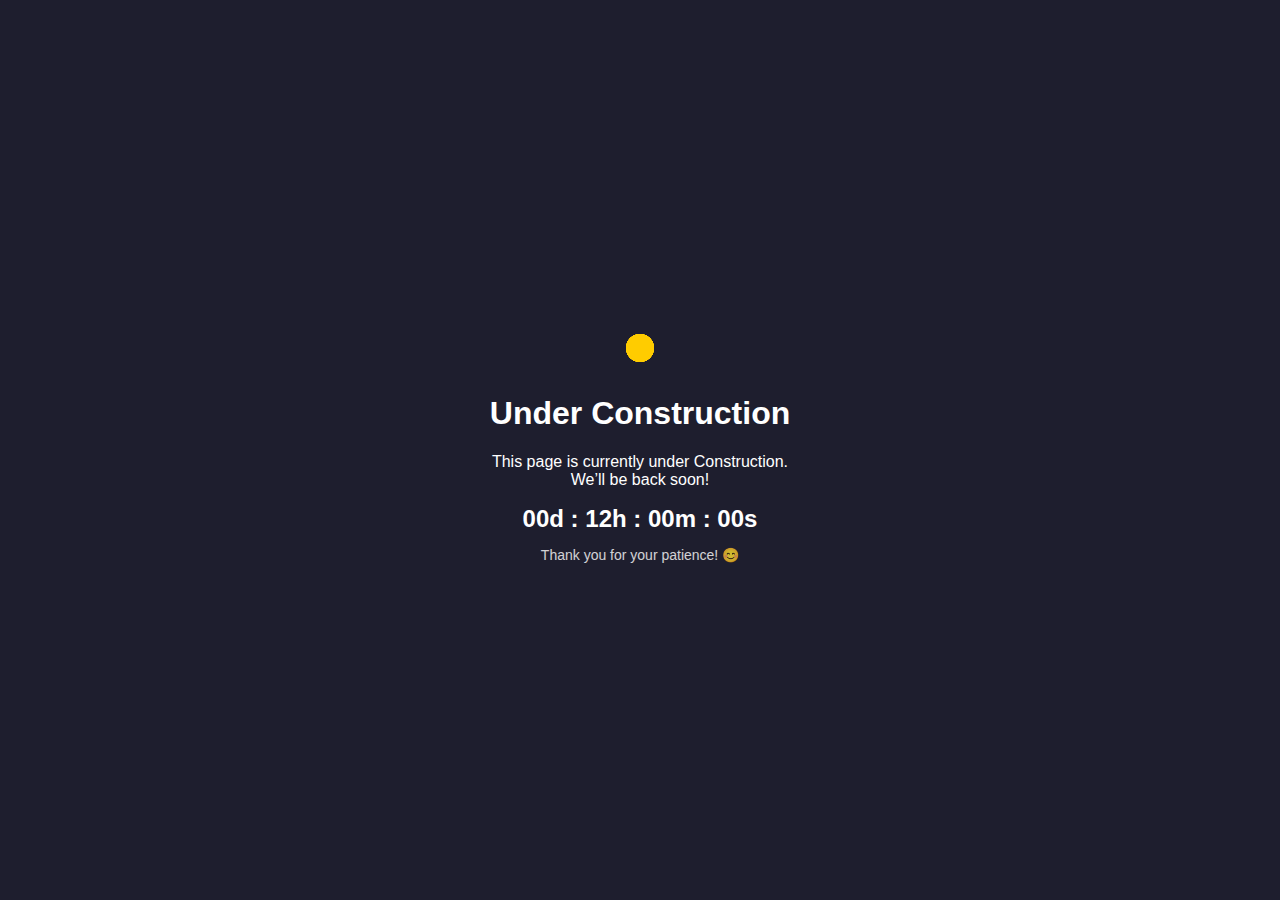
==== construction.html @ db143d0f "Add 'Pro' difficulty option and create construction page for future updates" ====
<!DOCTYPE html>
<html lang="en">
<head>
    <meta charset="UTF-8">
    <meta name="viewport" content="width=device-width, initial-scale=1.0">
    <title>Maintenance Mode</title>
    <link rel="stylesheet" href="styles.css">
    <style>
        /* General Styles */
body {
    margin: 0;
    padding: 0;
    display: flex;
    justify-content: center;
    align-items: center;
    height: 100vh;
    background-color: #1e1e2e;
    color: white;
    font-family: Arial, sans-serif;
    text-align: center;
}

/* Maintenance Container */
.maintenance-container {
    max-width: 500px;
    padding: 20px;
}

/* Animated Gear */
.gear {
    width: 50px;
    height: 50px;
    margin: 0 auto 15px;
    position: relative;
    animation: spin 2s linear infinite;
}

.gear-inner {
    width: 100%;
    height: 100%;
    background: radial-gradient(circle, #ffcc00 40%, transparent 41%);
    border-radius: 50%;
    position: absolute;
}

/* Countdown Timer */
.countdown {
    font-size: 24px;
    font-weight: bold;
    margin-top: 10px;
}

/* Small Text */
.small {
    font-size: 14px;
    opacity: 0.8;
}

/* Gear Rotation Animation */
@keyframes spin {
    0% { transform: rotate(0deg); }
    100% { transform: rotate(360deg); }
}

    </style>
</head>
<body>
    <div class="maintenance-container">
        <div class="gear">
            <div class="gear-inner"></div>
        </div>
        <h1>Under Construction</h1>
        <p>This page is currently under Construction.<br>We’ll be back soon!</p>
        
        <div class="countdown" id="countdown">
            <span id="days">00</span>d :
            <span id="hours">00</span>h :
            <span id="minutes">00</span>m :
            <span id="seconds">00</span>s
        </div>

        <p class="small">Thank you for your patience! 😊</p>
    </div>
    <script>
        // Set target date for maintenance completion
const targetDate = new Date();
targetDate.setHours(targetDate.getHours() + 12); // Example: 12 hours from now

function updateCountdown() {
    const now = new Date();
    const timeDiff = targetDate - now;

    if (timeDiff <= 0) {
        document.getElementById("countdown").innerHTML = "We're back!";
        return;
    }

    const days = Math.floor(timeDiff / (1000 * 60 * 60 * 24));
    const hours = Math.floor((timeDiff % (1000 * 60 * 60 * 24)) / (1000 * 60 * 60));
    const minutes = Math.floor((timeDiff % (1000 * 60 * 60)) / (1000 * 60));
    const seconds = Math.floor((timeDiff % (1000 * 60)) / 1000);

    document.getElementById("days").textContent = String(days).padStart(2, "0");
    document.getElementById("hours").textContent = String(hours).padStart(2, "0");
    document.getElementById("minutes").textContent = String(minutes).padStart(2, "0");
    document.getElementById("seconds").textContent = String(seconds).padStart(2, "0");
}

// Update countdown every second
setInterval(updateCountdown, 1000);
updateCountdown();

    </script>
</body>
</html>
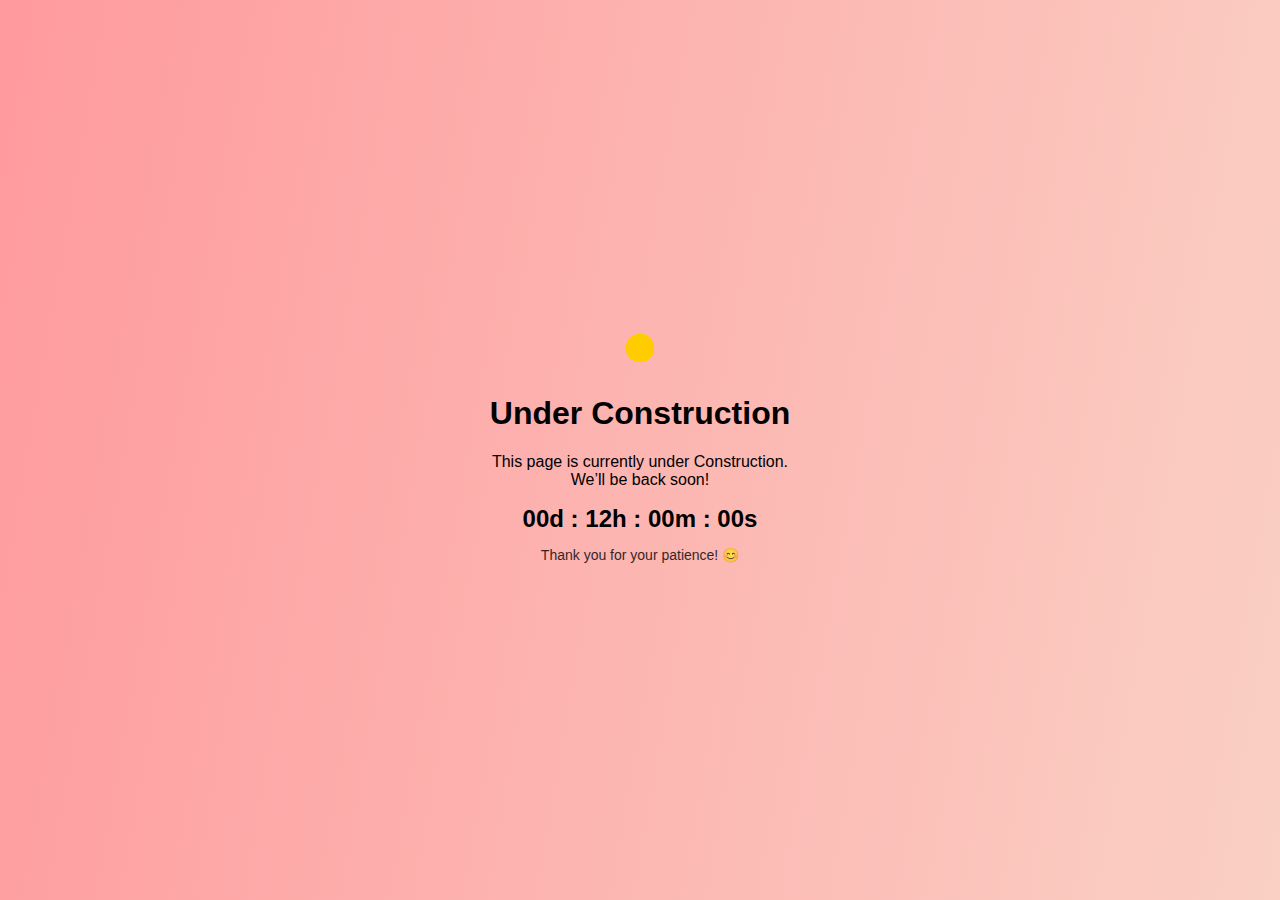
==== commit 7f5a3979: "Update construction page styles with gradient background and new text color" ====
--- a/construction.html
+++ b/construction.html
@@ -14,8 +14,9 @@
     justify-content: center;
     align-items: center;
     height: 100vh;
-    background-color: #1e1e2e;
-    color: white;
+    /* background-color: #1e1e2e; */
+    background: linear-gradient(100deg, #ff9a9e, #fad0c4);
+    color: #000;
     font-family: Arial, sans-serif;
     text-align: center;
 }
